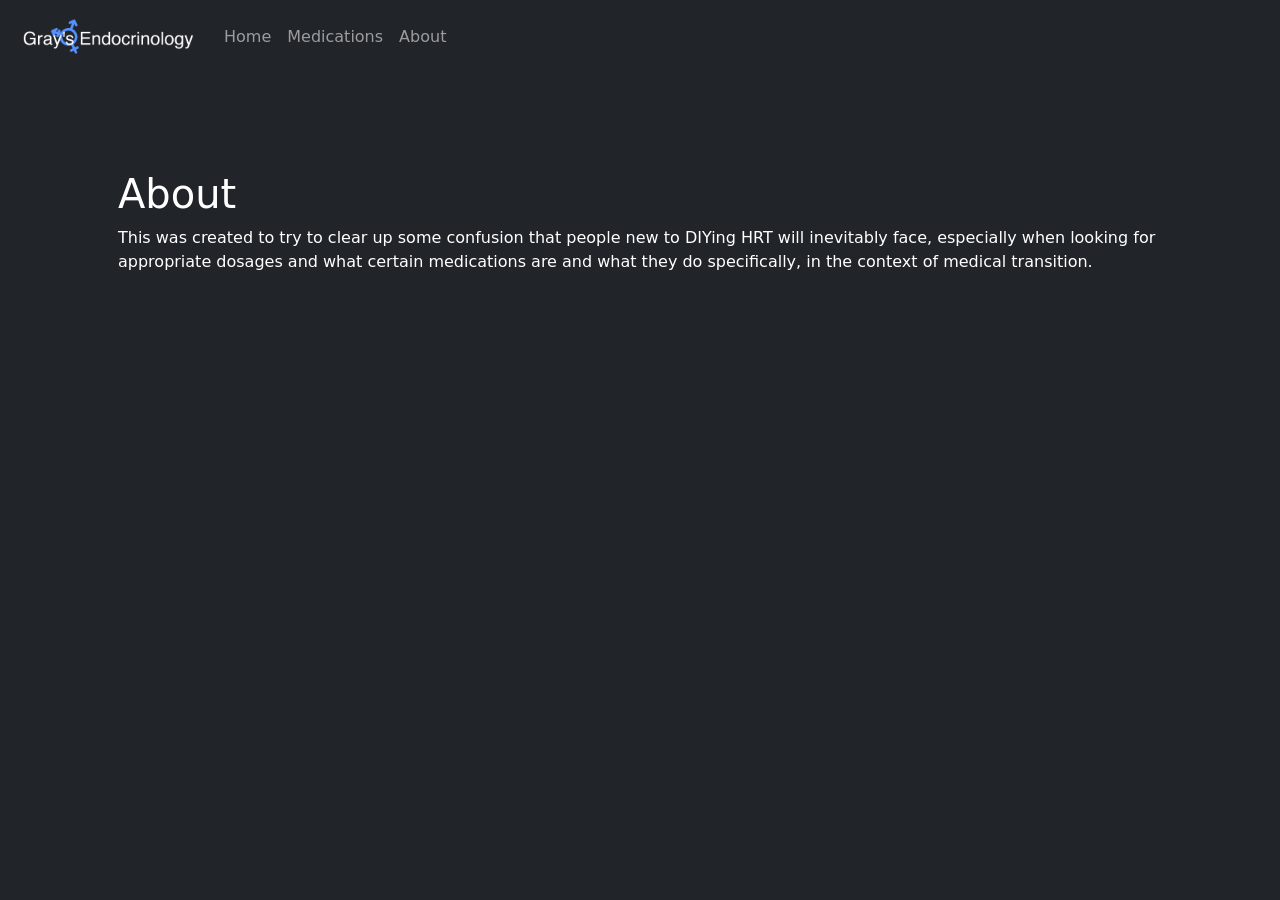
==== about.html @ 98e4c3de "Changes made" ====
<html lang="en">
    <link href="https://cdn.jsdelivr.net/npm/bootstrap@5.2.1/dist/css/bootstrap.min.css" rel="stylesheet">
    <script src="https://cdn.jsdelivr.net/npm/bootstrap@5.2.1/dist/js/bootstrap.bundle.min.js"></script>
    <head>
        <title>Gray's Endocrinology - About</title>
        <meta charset="utf-8">
        <meta name="viewport" content="width=device-width, initial-scale=1">
    </head>
  
    <body class="bg-dark">
        <nav class="navbar navbar-dark bg-dark navbar-expand-md p-2">
            <a href="index.html" class="navbar-brand">
                <img src="navbar-icon.png" width="192" height="48" alt="">
            </a>
            <button class="navbar-toggler" data-bs-toggle="collapse" data-bs-target="#navbar">
                <span class="navbar-toggler-icon"></span>
            </button>
            <div class="navbar-collapse collapse" id="navbar">
                <ul class="navbar-nav">
                    <li class="nav-item"><a href="index.html" class="nav-link">Home</a></li>
                    <li class="nav-item"><a href="medications-basic.html" class="nav-link">Medications</a></li>
                    <li class="nav-item"><a href="about.html" class="nav-link">About</a></li>
                </ul>
            </div>
        </nav>

        <div class="container my-5 p-5 text-white">
            <h1>About</h1>
            <p>This was created to try to clear up some confusion that people new to DIYing HRT will inevitably face, especially when looking for appropriate dosages and what certain medications are and what they do specifically, in the context of medical transition.</p>
        </div>
       
        <!--
            <div class="row">
            
            <div class="col text-white text-center">
                Estrogens
                <button type="button" class="btn btn-primary"><a class="text-white" href="estrogen-basic.html">Estrogens</a></button>
            </div>
            <div class="col text-white text-center">
                Progestins
                <button type="button" class="btn btn-primary"><a class="text-white" href="progestins-basic.html">Progestins</a></button>
            </div>
            <div class="col text-white text-center">
                Anti-Androgens
                <button type="button" class="btn btn-primary"><a class="text-white" href="progestins-basic.html">Anti-Androgens</a></button>
            </div>
            <div class="col text-white text-center">
                GnRH Inhibitors
                <button type="button" class="btn btn-primary"><a class="text-white" href="progestins-basic.html">GnRH Blockers</a></button>
            </div>
        </div>
        !-->
        
    </body>


</html>
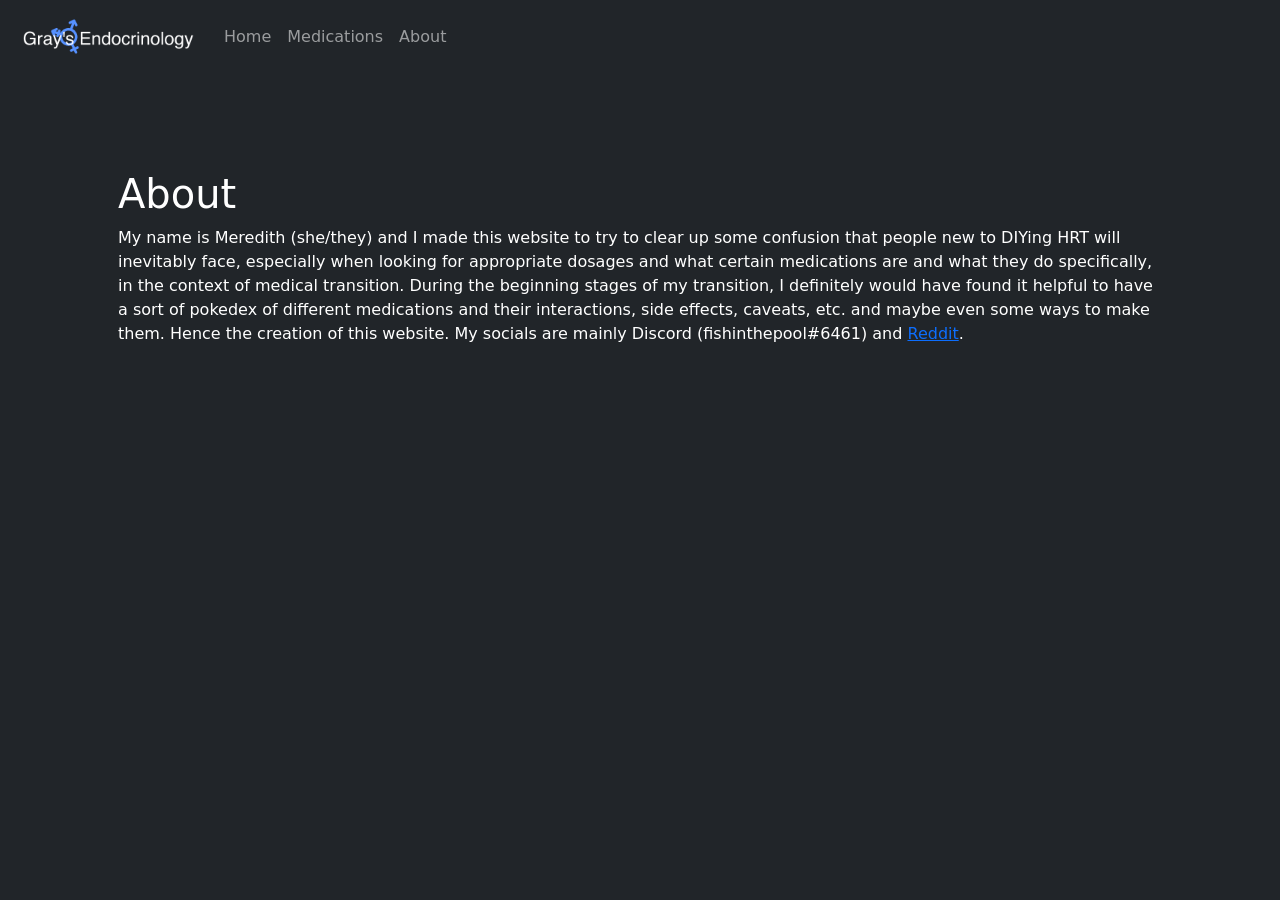
==== commit 94ca3072: "Changes" ====
--- a/about.html
+++ b/about.html
@@ -26,30 +26,14 @@
 
         <div class="container my-5 p-5 text-white">
             <h1>About</h1>
-            <p>This was created to try to clear up some confusion that people new to DIYing HRT will inevitably face, especially when looking for appropriate dosages and what certain medications are and what they do specifically, in the context of medical transition.</p>
+            <p>My name is Meredith (she/they) and I made this website to try to clear up some confusion that people new to DIYing HRT will inevitably face, especially when looking for appropriate dosages and what certain medications are and what they do specifically, in the context of medical transition. During the beginning stages of my transition, I definitely would have found it helpful to have a sort of pokedex of different medications and their interactions, side effects, caveats, etc. and maybe even some ways to make them. Hence the creation of this website. My socials are mainly Discord (fishinthepool#6461) and <a href="https://www.reddit.com/user/fish1nth3pool">Reddit</a>.</p>
+            
+
+
+            </p>
         </div>
        
-        <!--
-            <div class="row">
-            
-            <div class="col text-white text-center">
-                Estrogens
-                <button type="button" class="btn btn-primary"><a class="text-white" href="estrogen-basic.html">Estrogens</a></button>
-            </div>
-            <div class="col text-white text-center">
-                Progestins
-                <button type="button" class="btn btn-primary"><a class="text-white" href="progestins-basic.html">Progestins</a></button>
-            </div>
-            <div class="col text-white text-center">
-                Anti-Androgens
-                <button type="button" class="btn btn-primary"><a class="text-white" href="progestins-basic.html">Anti-Androgens</a></button>
-            </div>
-            <div class="col text-white text-center">
-                GnRH Inhibitors
-                <button type="button" class="btn btn-primary"><a class="text-white" href="progestins-basic.html">GnRH Blockers</a></button>
-            </div>
-        </div>
-        !-->
+        
         
     </body>
 
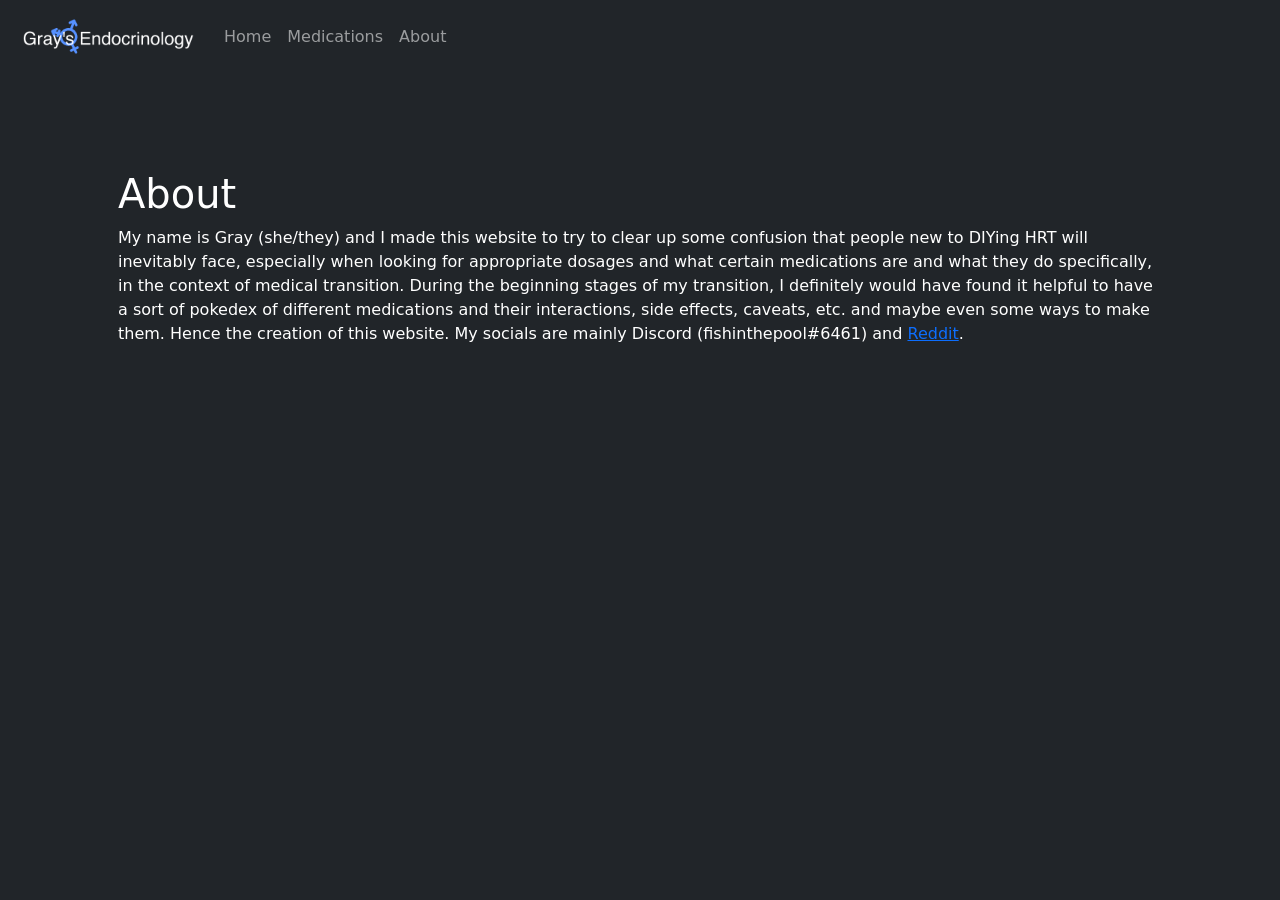
==== commit c78b0212: "Good" ====
--- a/about.html
+++ b/about.html
@@ -26,7 +26,7 @@
 
         <div class="container my-5 p-5 text-white">
             <h1>About</h1>
-            <p>My name is Meredith (she/they) and I made this website to try to clear up some confusion that people new to DIYing HRT will inevitably face, especially when looking for appropriate dosages and what certain medications are and what they do specifically, in the context of medical transition. During the beginning stages of my transition, I definitely would have found it helpful to have a sort of pokedex of different medications and their interactions, side effects, caveats, etc. and maybe even some ways to make them. Hence the creation of this website. My socials are mainly Discord (fishinthepool#6461) and <a href="https://www.reddit.com/user/fish1nth3pool">Reddit</a>.</p>
+            <p>My name is Gray (she/they) and I made this website to try to clear up some confusion that people new to DIYing HRT will inevitably face, especially when looking for appropriate dosages and what certain medications are and what they do specifically, in the context of medical transition. During the beginning stages of my transition, I definitely would have found it helpful to have a sort of pokedex of different medications and their interactions, side effects, caveats, etc. and maybe even some ways to make them. Hence the creation of this website. My socials are mainly Discord (fishinthepool#6461) and <a href="https://www.reddit.com/user/fish1nth3pool">Reddit</a>.</p>
             
 
 
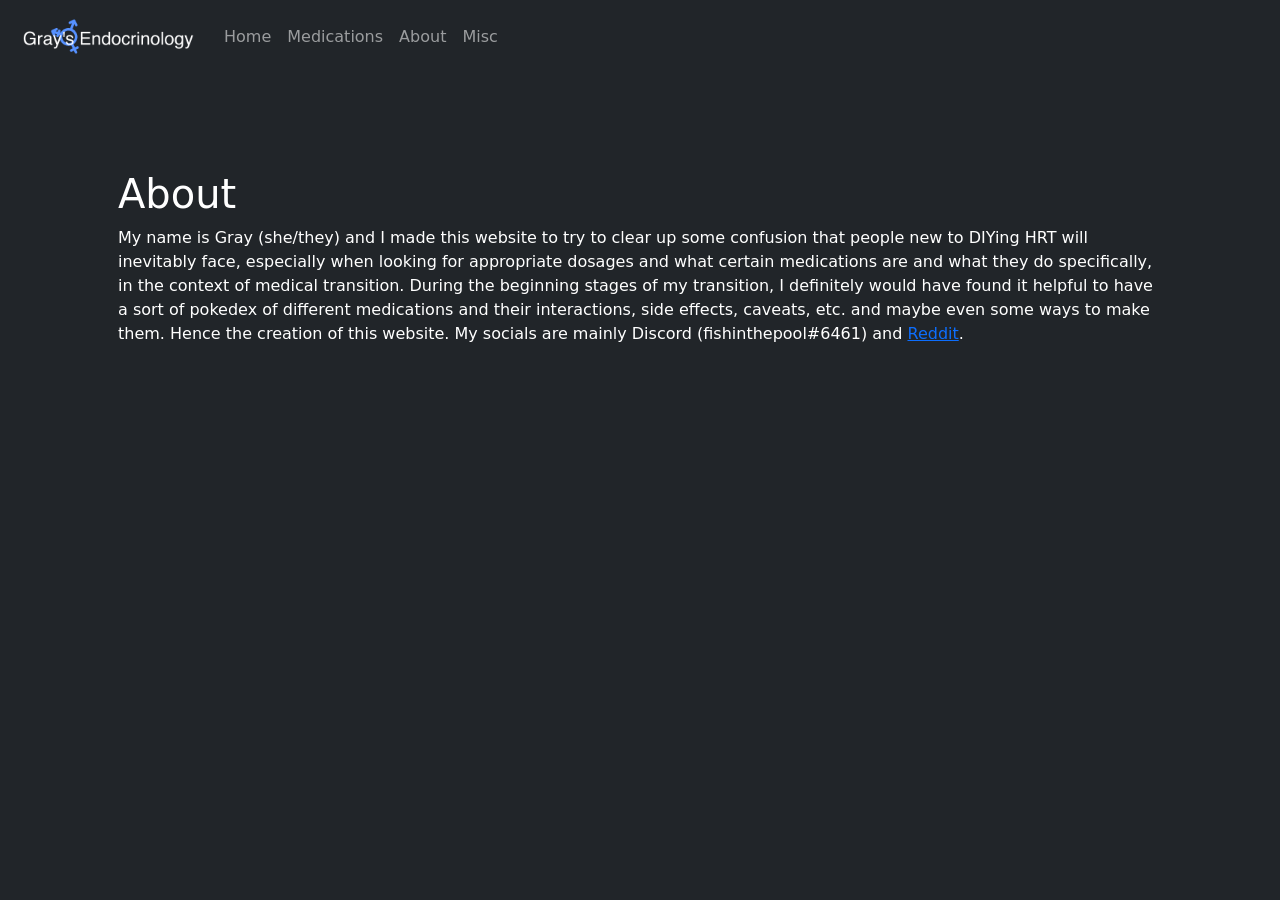
==== commit 849a2ed6: "Consistent Header" ====
--- a/about.html
+++ b/about.html
@@ -5,24 +5,16 @@
         <title>Gray's Endocrinology - About</title>
         <meta charset="utf-8">
         <meta name="viewport" content="width=device-width, initial-scale=1">
+        <script language="javascript" type="text/javascript" src="jquery-3.6.1.min.js"></script>
     </head>
   
     <body class="bg-dark">
-        <nav class="navbar navbar-dark bg-dark navbar-expand-md p-2">
-            <a href="index.html" class="navbar-brand">
-                <img src="navbar-icon.png" width="192" height="48" alt="">
-            </a>
-            <button class="navbar-toggler" data-bs-toggle="collapse" data-bs-target="#navbar">
-                <span class="navbar-toggler-icon"></span>
-            </button>
-            <div class="navbar-collapse collapse" id="navbar">
-                <ul class="navbar-nav">
-                    <li class="nav-item"><a href="index.html" class="nav-link">Home</a></li>
-                    <li class="nav-item"><a href="medications-basic.html" class="nav-link">Medications</a></li>
-                    <li class="nav-item"><a href="about.html" class="nav-link">About</a></li>
-                </ul>
-            </div>
-        </nav>
+        <div id="header"></div>
+        <script language="javascript" type="text/javascript">
+            $(document).ready(function() {
+                $("#header").load("header.html");
+            });
+        </script>
 
         <div class="container my-5 p-5 text-white">
             <h1>About</h1>
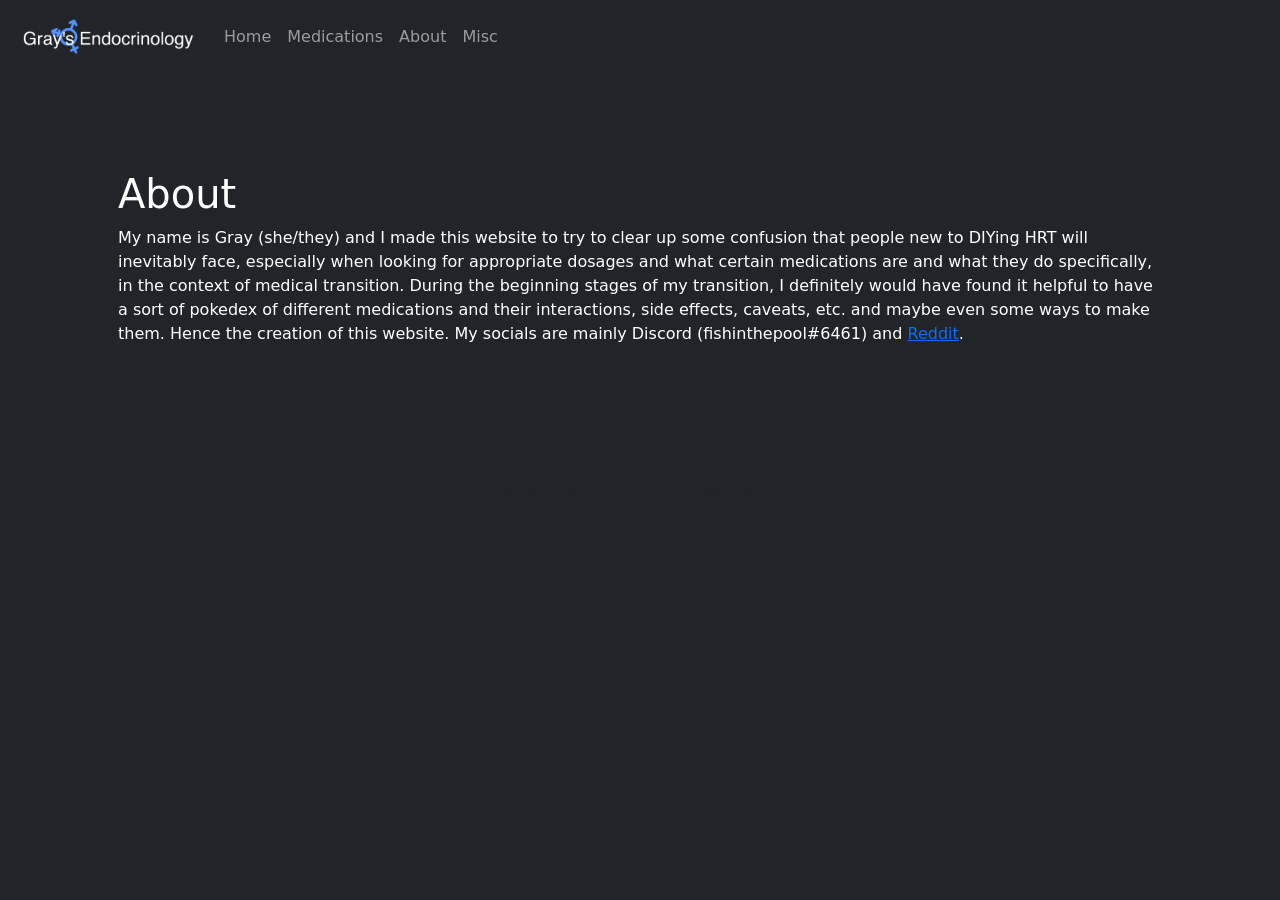
==== commit 294b4f82: "Fixes" ====
--- a/about.html
+++ b/about.html
@@ -5,14 +5,14 @@
         <title>Gray's Endocrinology - About</title>
         <meta charset="utf-8">
         <meta name="viewport" content="width=device-width, initial-scale=1">
-        <script language="javascript" type="text/javascript" src="jquery-3.6.1.min.js"></script>
+        <script language="javascript" type="text/javascript" src="scripts/jquery-3.6.1.min.js"></script>
     </head>
   
     <body class="bg-dark">
         <div id="header"></div>
         <script language="javascript" type="text/javascript">
             $(document).ready(function() {
-                $("#header").load("header.html");
+                $("#header").load("template/header.html");
             });
         </script>
 
@@ -24,7 +24,12 @@
 
             </p>
         </div>
-       
+        <div id="footer"></div>
+        <script language="javascript" type="text/javascript">
+            $(document).ready(function() {
+                $("#footer").load("template/footer.html");
+            });
+        </script>
         
         
     </body>
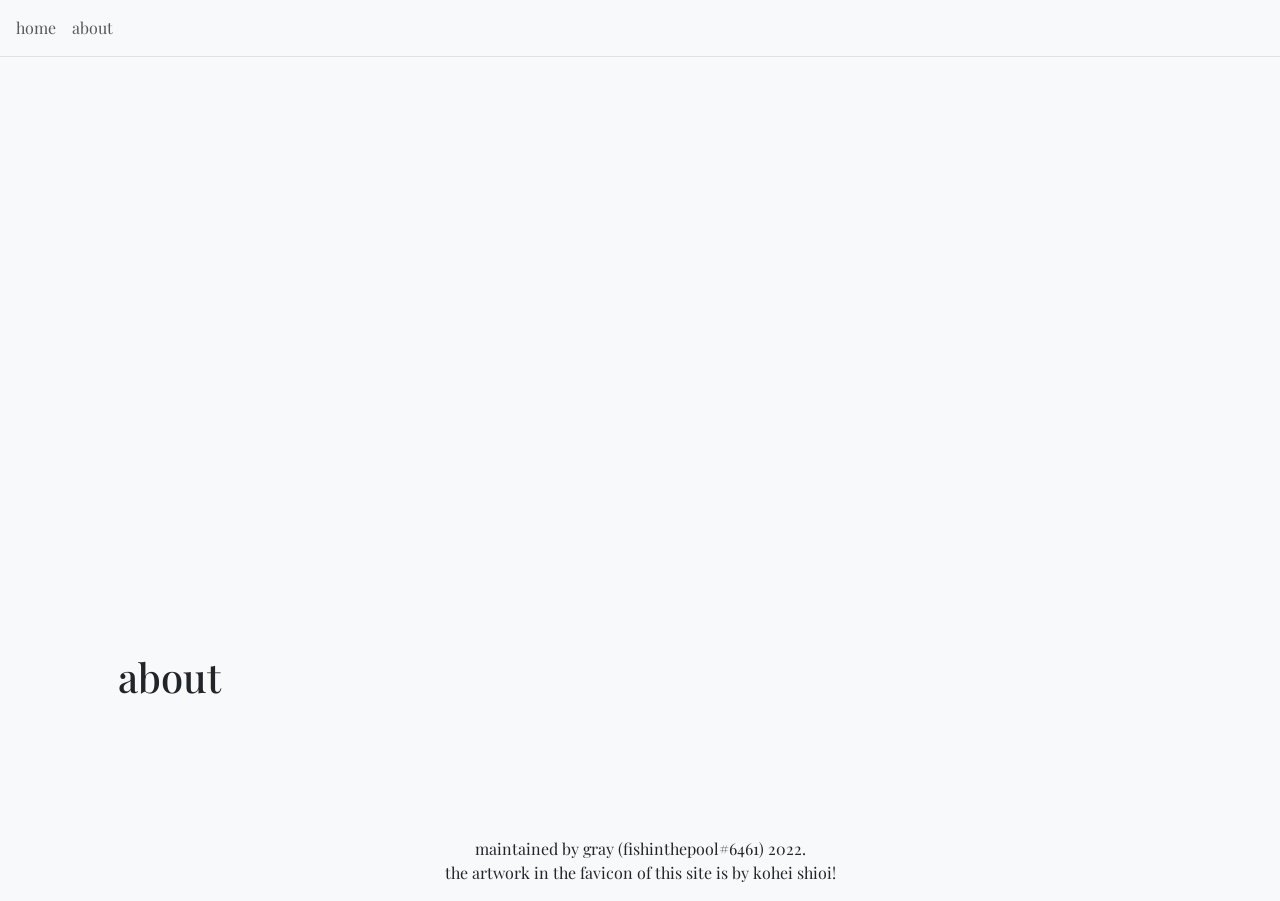
==== commit ab132013: "huge bro" ====
--- a/about.html
+++ b/about.html
@@ -2,23 +2,27 @@
     <link href="https://cdn.jsdelivr.net/npm/bootstrap@5.2.1/dist/css/bootstrap.min.css" rel="stylesheet">
     <script src="https://cdn.jsdelivr.net/npm/bootstrap@5.2.1/dist/js/bootstrap.bundle.min.js"></script>
     <head>
-        <title>Gray's Endocrinology - About</title>
+        <title>gray - about</title>
         <meta charset="utf-8">
         <meta name="viewport" content="width=device-width, initial-scale=1">
         <script language="javascript" type="text/javascript" src="scripts/jquery-3.6.1.min.js"></script>
+        <link rel="preconnect" href="https://fonts.googleapis.com">
+        <link rel="preconnect" href="https://fonts.gstatic.com" crossorigin>
+        <link href="https://fonts.googleapis.com/css2?family=Playfair+Display&display=swap" rel="stylesheet">
+        <link rel="stylesheet" href="fonts.css">
     </head>
   
-    <body class="bg-dark">
+    <body class="bg-light">
         <div id="header"></div>
         <script language="javascript" type="text/javascript">
             $(document).ready(function() {
                 $("#header").load("template/header.html");
             });
         </script>
-
-        <div class="container my-5 p-5 text-white">
-            <h1>About</h1>
-            <p>My name is Gray (she/they) and I made this website to try to clear up some confusion that people new to DIYing HRT will inevitably face, especially when looking for appropriate dosages and what certain medications are and what they do specifically, in the context of medical transition. During the beginning stages of my transition, I definitely would have found it helpful to have a sort of pokedex of different medications and their interactions, side effects, caveats, etc. and maybe even some ways to make them. Hence the creation of this website. My socials are mainly Discord (fishinthepool#6461) and <a href="https://www.reddit.com/user/fish1nth3pool">Reddit</a>.</p>
+        <div class="fixed-bg"></div>
+        <div class="container my-5 p-5 pfd">
+            <h1>about</h1>
+            <p></p>
             
 
 
--- a/fonts.css
+++ b/fonts.css
@@ -0,0 +1,12 @@
+.pfd{
+    font-family: 'Playfair Display', serif;
+}
+
+.fixed-bg{
+    background-image: url("collage.png");
+    min-height: 500px;
+    background-attachment: fixed;
+    background-position: center;
+    background-repeat: no-repeat;
+    background-size: cover;
+}
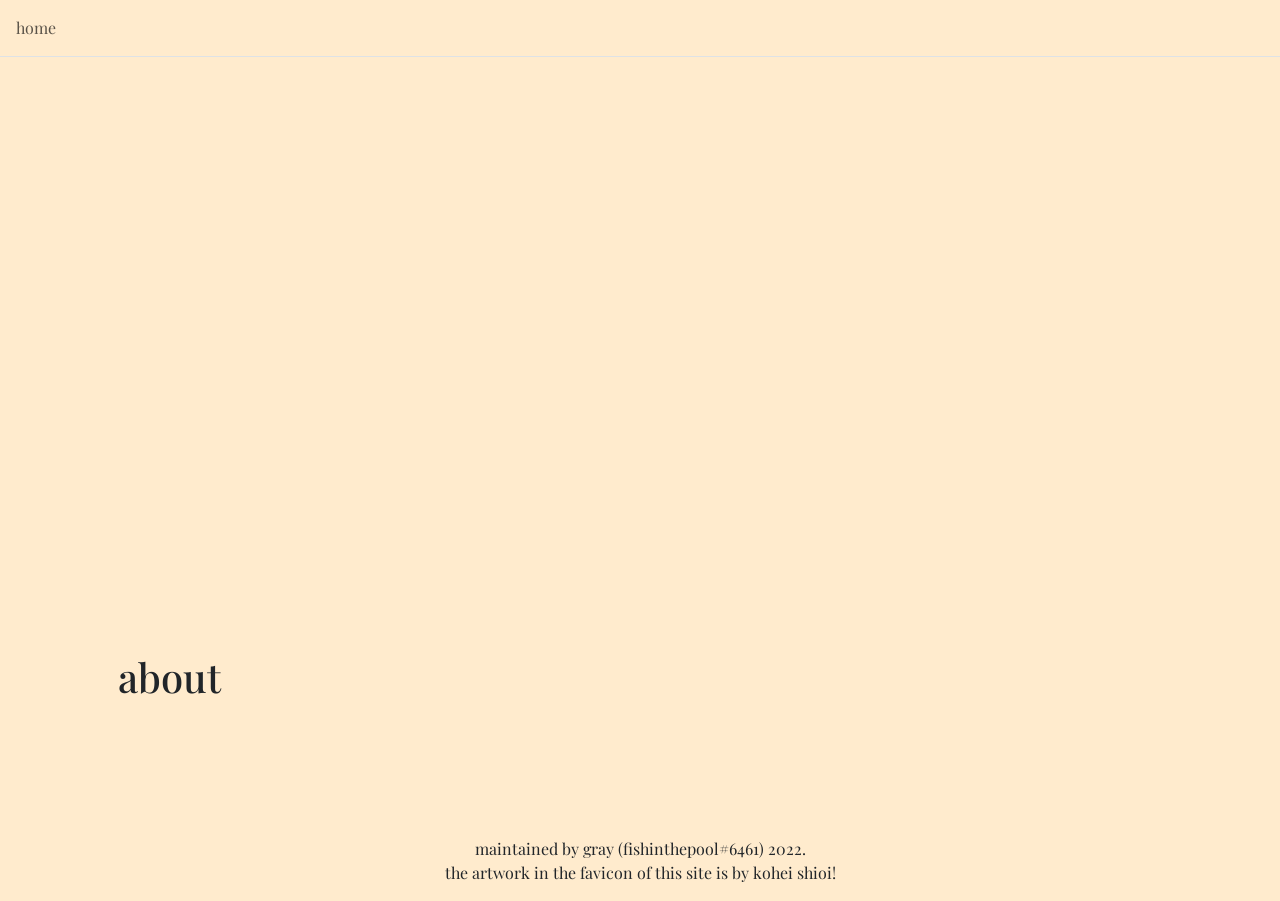
==== commit 2a6ce2f2: "jj" ====
--- a/about.html
+++ b/about.html
@@ -3,6 +3,7 @@
     <script src="https://cdn.jsdelivr.net/npm/bootstrap@5.2.1/dist/js/bootstrap.bundle.min.js"></script>
     <head>
         <title>gray - about</title>
+        <link rel="shortcut icon"type="image/png" href="favicon.png">
         <meta charset="utf-8">
         <meta name="viewport" content="width=device-width, initial-scale=1">
         <script language="javascript" type="text/javascript" src="scripts/jquery-3.6.1.min.js"></script>
@@ -12,7 +13,7 @@
         <link rel="stylesheet" href="fonts.css">
     </head>
   
-    <body class="bg-light">
+    <body class="main-bg">
         <div id="header"></div>
         <script language="javascript" type="text/javascript">
             $(document).ready(function() {
--- a/fonts.css
+++ b/fonts.css
@@ -9,4 +9,8 @@
     background-position: center;
     background-repeat: no-repeat;
     background-size: cover;
+}
+
+.main-bg{
+    background-color: blanchedalmond;
 }
